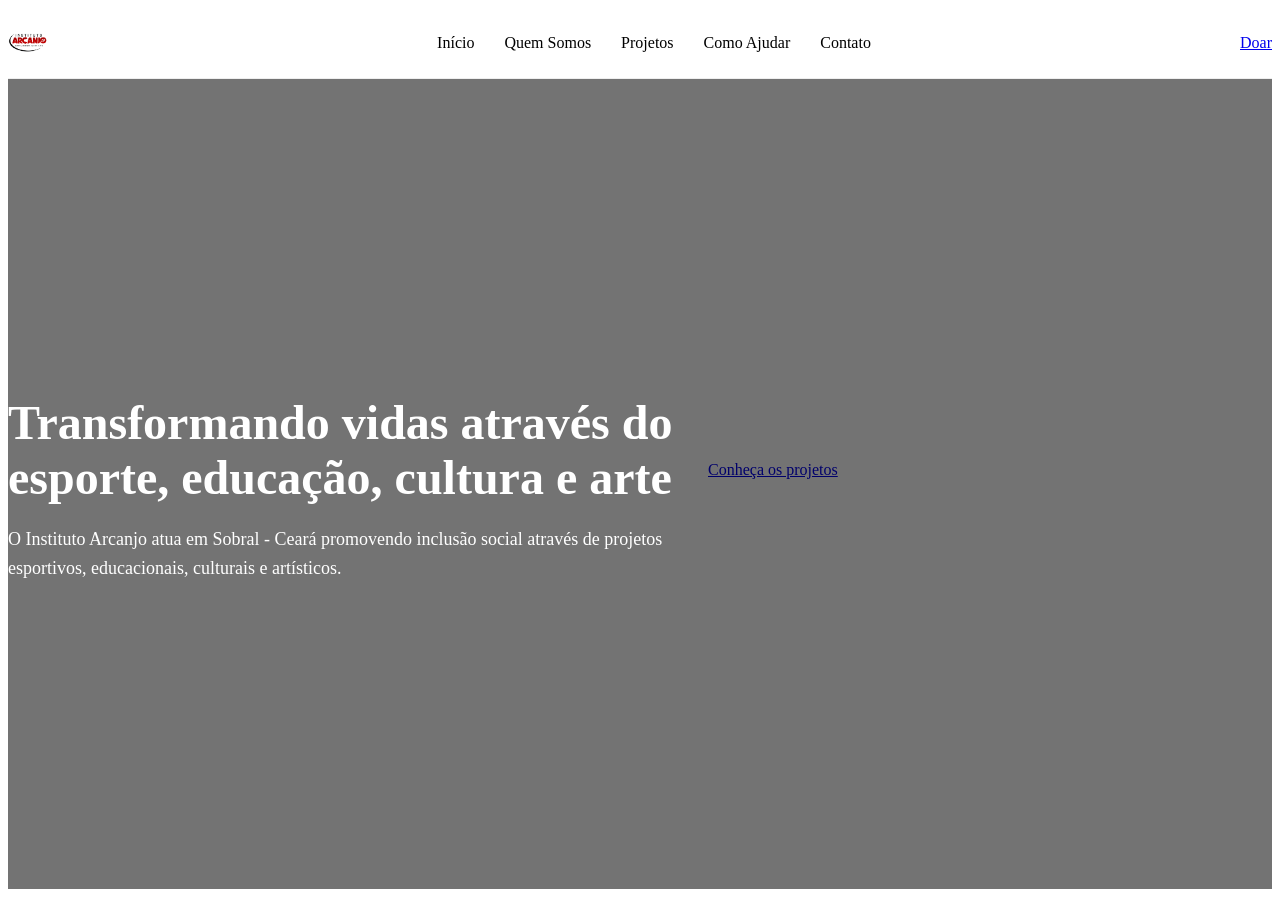
==== index.html @ 18fc813a "README.md atualizado" ====
<!DOCTYPE html>
<html lang="pt-br">
<head>
    <meta charset="UTF-8">
    <meta name="viewport" content="width=device-width, initial-scale=1.0">
    <title>Instituto Arcanjo | Esporte, Educação, Cultura e Arte</title>
    <link rel="stylesheet" href="assets/css/variables.css">
    <link rel="stylesheet" href="assets/css/layout.css">
    <link rel="stylesheet" href="assets/css/components.css">
    <link rel="stylesheet" href="assets/css/responsive.css">
    <link rel="shortcut icon" href="./assets/icons/favicon.ico" type="image/x-icon">
</head>
<body>
    <header class="header">
            <div class="container header__container">
                <a href="../index.html" class="logo">
                    <img src="./assets/images/logo/logo-instituto.png" alt="instituto arcanjo logo">
                </a>
                <nav class="nav">
                    <ul class="nav__menu">
                        <li><a href="../index.html">Início</a></li>
                        <li><a href="../pages/quem-somos.html">Quem Somos</a></li>
                        <li><a href="../pages/projetos.html">Projetos</a></li>
                        <li><a href="../pages/como-ajudar.html">Como Ajudar</a></li>
                        <li><a href="../pages/contato.html">Contato</a></li>
                    </ul>
                </nav>
                <a href="#" class="btn-primary header__donate">Doar</a>
                <button class="menu-toggle" id="menu-toggle">
                    <span></span>
                    <span></span>
                    <span></span>
                </button>
            </div>
    </header>
    <main>
        <section class="hero">
            <div class="hero__overlay"></div>
                <div class="container hero__content">
                    <h1 class="hero__title">Transformando vidas através do esporte, educação, cultura e arte</h1>
                    <p class="hero__text">O Instituto Arcanjo atua em Sobral - Ceará promovendo inclusão social
                    através de projetos esportivos, educacionais, culturais e artísticos.</p>
                </div>
                <div class="hero__buttons">
                    <a href="pages/projetos.html" class="btn-primary">Conheça os projetos</a>
                    <a href="#" class="btn-secondary">Doe agora</a>
                </div>
            </div>
        </section>
    </main>    

    <script src="assets/js/menu.js"></script>
</body>
</html>
---- assets/css/variables.css ----
:root{

--color-primary:#C10303;
--color-secondary:#AA0000;

--color-black:#000000;
--color-white:#FFFFFF;

--color-gray-light:#F5F5F5;
--color-gray:#777777;
--color-gray-dark:#333333;

}
---- assets/css/components.css ----
.header{
    background:var(--color-white);
    border-bottom:1px solid #eee;
    position:sticky;
    top:0;
    z-index:1000;
}

.header__container{
    display:flex;
    align-items:center;
    justify-content:space-between;
    height:70px;
}

.logo img{
    height:40px;
}

.nav__menu{
    display:flex;
    list-style:none;
    gap:30px;
}

.nav__menu a{
    text-decoration:none;
    color:var(--color-black);
    font-weight:500;
    transition:0.3s;
}

.nav__menu a:hover{
    color:var(--color-primary);
}

.header__donate{
    margin-left:20px;
}

.menu-toggle{
    display:none;
    flex-direction:column;
    gap:5px;
    background:none;
    border:none;
    cursor:pointer;
}

.menu-toggle span{
    width:25px;
    height:3px;
    background:var(--color-black);
}

.hero{
    position:relative;
    height:90vh;
    display:flex;
    align-items:center;
    background-image:url("../images/hero/social-project.jpg");
    background-size:cover;
    background-position:center;
    color:white;
}

.hero__overlay{
    position:absolute;
    top:0;
    left:0;
    width:100%;
    height:100%;
    background:rgba(0,0,0,0.55);
}

.hero__content{
    position:relative;
    max-width:700px;
}

.hero__title{
    font-size:48px;
    font-weight:700;
    margin-bottom:20px;
}

.hero__text{
    font-size:18px;
    margin-bottom:30px;
    line-height:1.6;
}

.hero__buttons{
    display:flex;
    gap:20px;
}

.btn-secondary{
    background:transparent;
    border:2px solid white;
    color:white;
    padding:12px 28px;
    border-radius:6px;
    text-decoration:none;
    font-weight:600;
    transition:0.3s;
}

.btn-secondary:hover{
    background:white;
    color:black;
}
---- assets/css/responsive.css ----
@media (max-width:768px){
    .nav{
        position:absolute;
        top:70px;
        left:0;
        width:100%;
        background:white;
        display:none;
        }

    .nav__menu{
        flex-direction:column;
        padding:20px;
        }

    .nav.active{
        display:block;
        }

    .menu-toggle{
        display:flex;
        }

    .header__donate{
        display:none;
        }
}

@media (max-width:768px){

    .hero{
        height:auto;
        padding:120px 0;
        }

    .hero__title{
        font-size:32px;
        }

    .hero__buttons{
        flex-direction:column;
    }
}
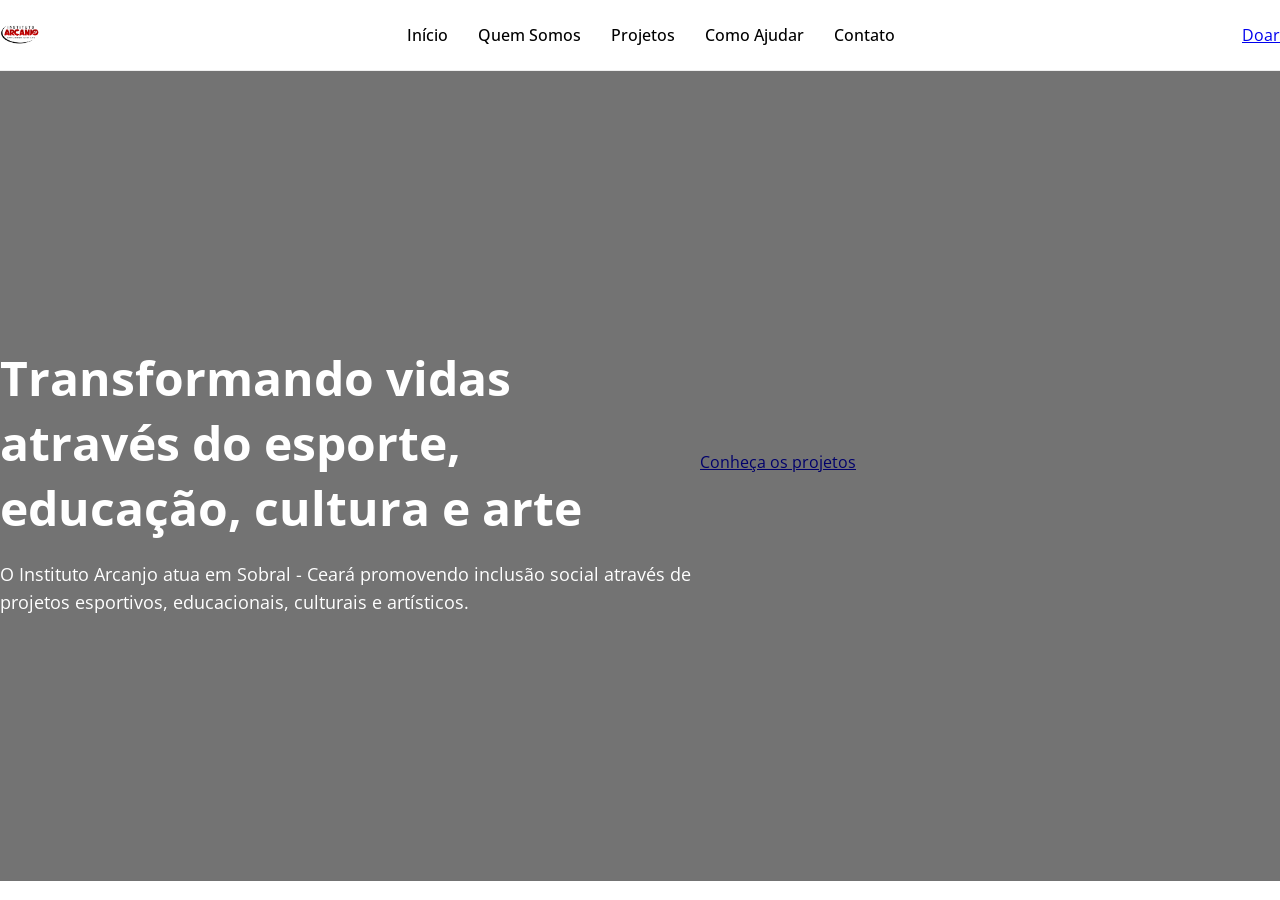
==== commit cd557bdf: "ajustando a estilização" ====
--- a/index.html
+++ b/index.html
@@ -9,29 +9,30 @@
     <link rel="stylesheet" href="assets/css/components.css">
     <link rel="stylesheet" href="assets/css/responsive.css">
     <link rel="shortcut icon" href="./assets/icons/favicon.ico" type="image/x-icon">
+    <link href="https://fonts.googleapis.com/css2?family=Poppins:wght@400;600;700&family=Open+Sans:wght@400;500&display=swap" rel="stylesheet">
 </head>
 <body>
     <header class="header">
-            <div class="container header__container">
-                <a href="../index.html" class="logo">
-                    <img src="./assets/images/logo/logo-instituto.png" alt="instituto arcanjo logo">
-                </a>
-                <nav class="nav">
-                    <ul class="nav__menu">
-                        <li><a href="../index.html">Início</a></li>
-                        <li><a href="../pages/quem-somos.html">Quem Somos</a></li>
-                        <li><a href="../pages/projetos.html">Projetos</a></li>
-                        <li><a href="../pages/como-ajudar.html">Como Ajudar</a></li>
-                        <li><a href="../pages/contato.html">Contato</a></li>
-                    </ul>
-                </nav>
+        <div class="container header__container">
+            <a href="../index.html" class="logo">
+                <img src="./assets/images/logo/logo-instituto.png" alt="instituto arcanjo logo">
+            </a>
+            <nav class="nav">
+                <ul class="nav__menu">
+                    <li><a href="../index.html">Início</a></li>
+                    <li><a href="../pages/quem-somos.html">Quem Somos</a></li>
+                    <li><a href="../pages/projetos.html">Projetos</a></li>
+                    <li><a href="../pages/como-ajudar.html">Como Ajudar</a></li>
+                    <li><a href="../pages/contato.html">Contato</a></li>
+                </ul>
+            </nav>
                 <a href="#" class="btn-primary header__donate">Doar</a>
                 <button class="menu-toggle" id="menu-toggle">
                     <span></span>
                     <span></span>
                     <span></span>
                 </button>
-            </div>
+        </div>
     </header>
     <main>
         <section class="hero">
--- a/assets/css/components.css
+++ b/assets/css/components.css
@@ -1,3 +1,10 @@
+body{
+    margin:0;
+    font-family:'Open Sans', sans-serif;
+    background:#ffffff;
+    color:#000000;
+}
+
 .header{
     background:var(--color-white);
     border-bottom:1px solid #eee;
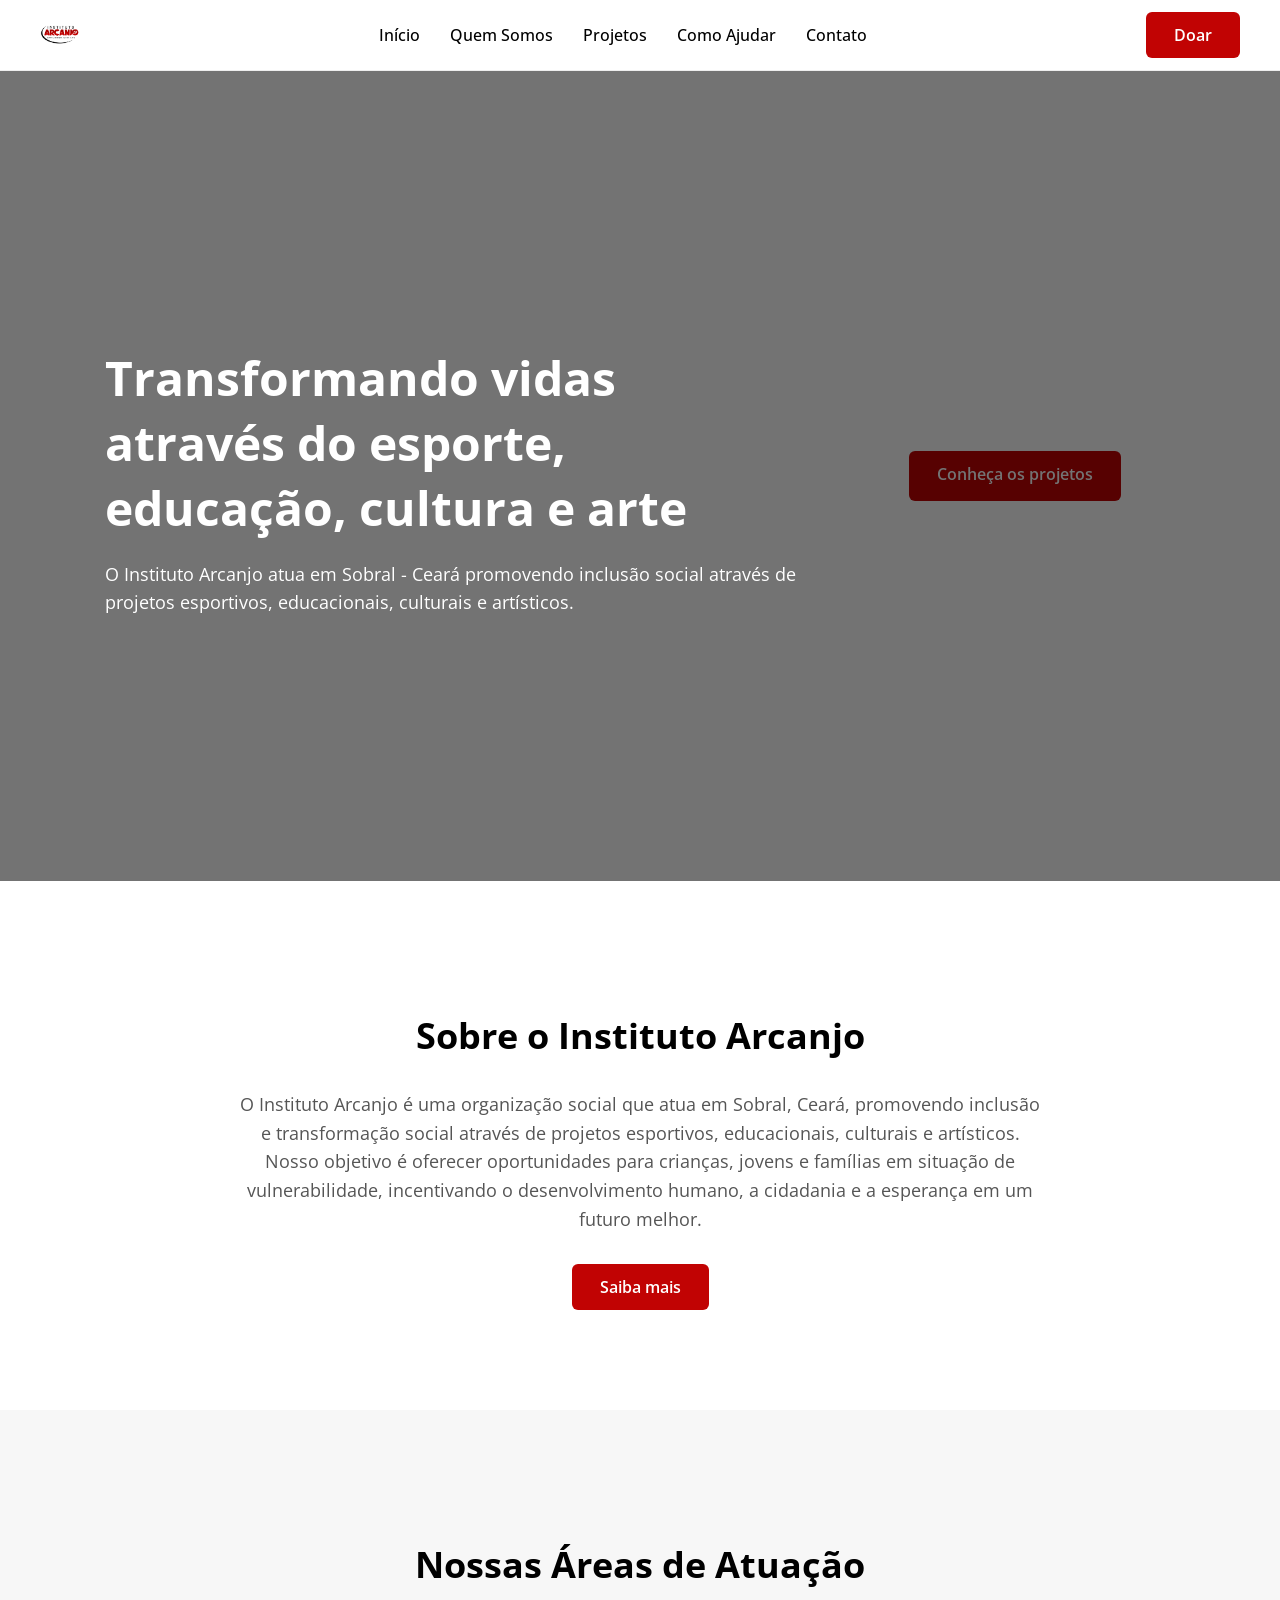
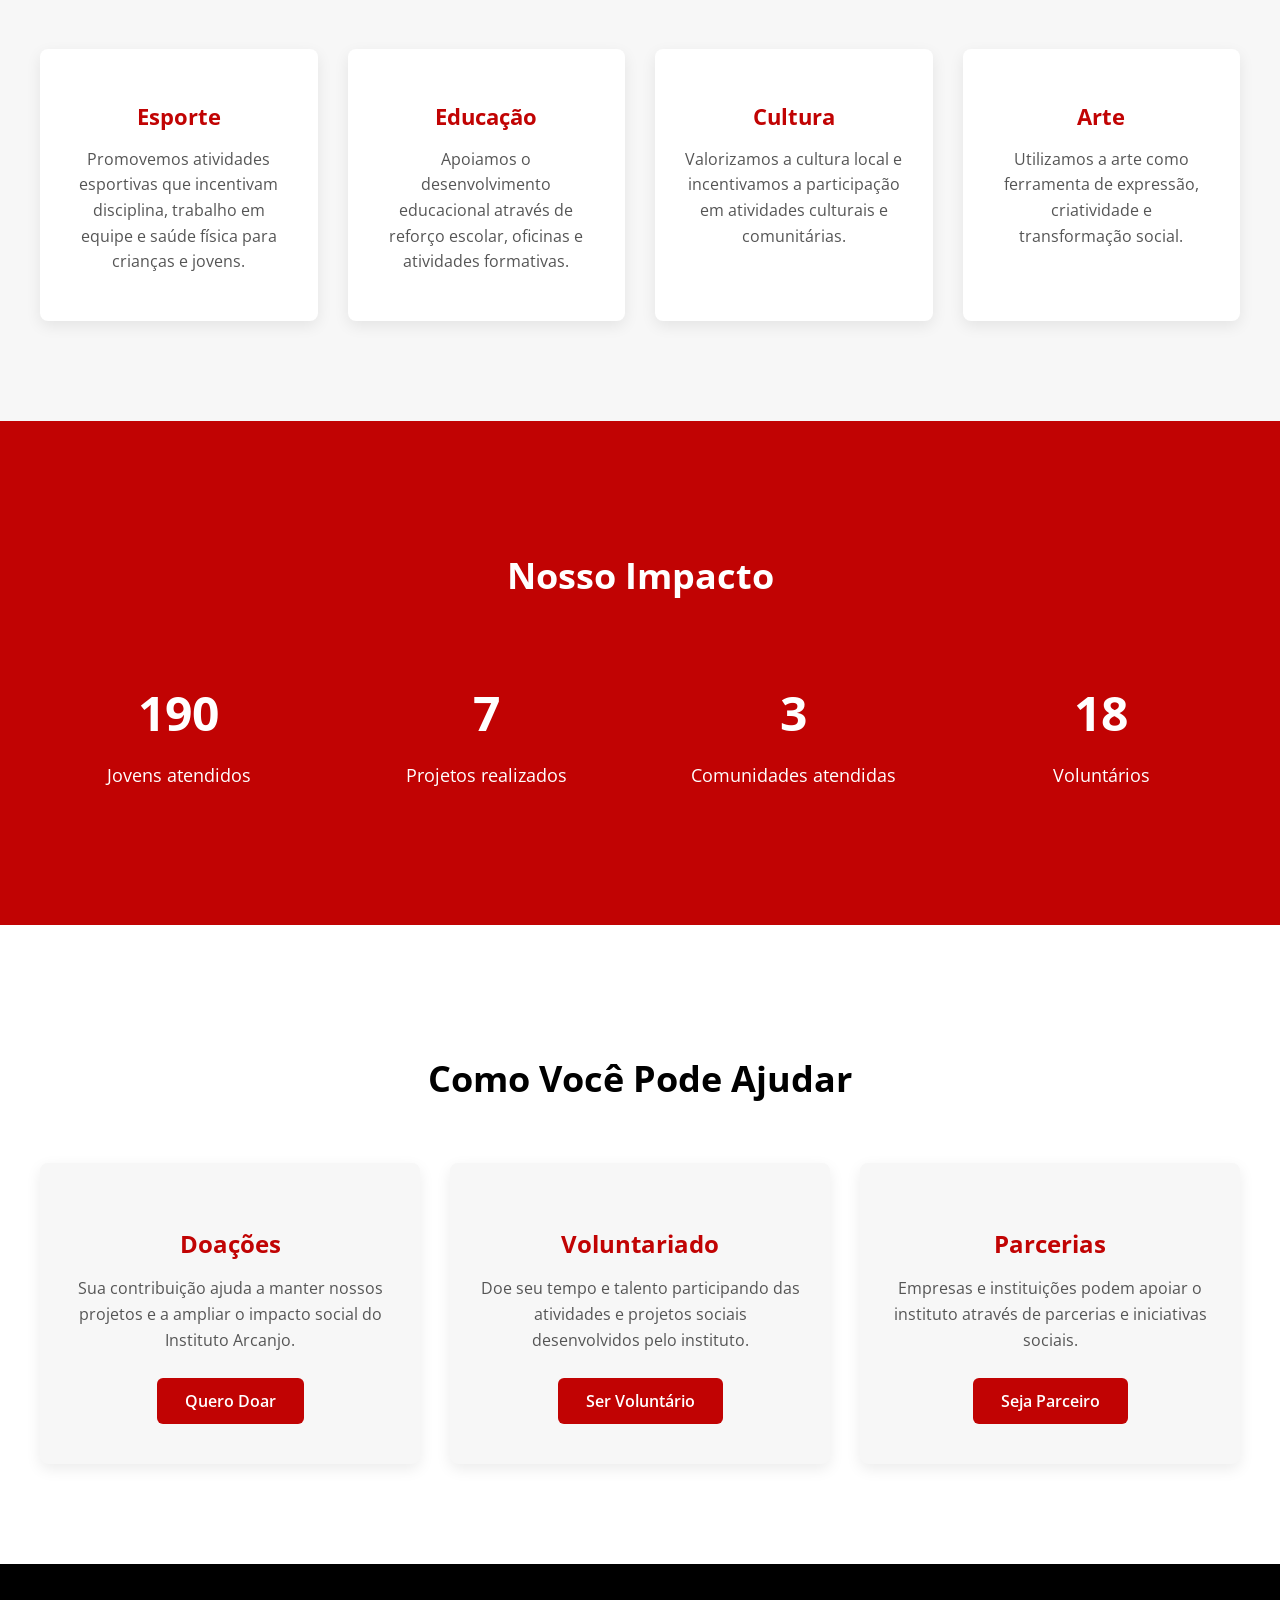
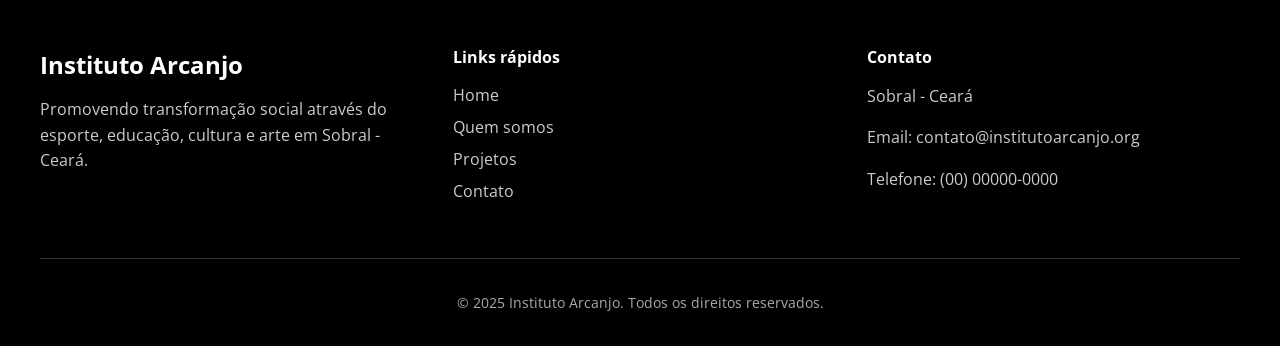
==== commit 76783ab7: "Melhorias no layout" ====
--- a/index.html
+++ b/index.html
@@ -48,8 +48,126 @@
                 </div>
             </div>
         </section>
-    </main>    
-
+        <section class="about">
+            <div class="container">
+                <div class="about__content">
+                    <h2 class="section-title">Sobre o Instituto Arcanjo</h2>
+                    <p class="about__text">O Instituto Arcanjo é uma organização social que atua em Sobral, Ceará,
+                    promovendo inclusão e transformação social através de projetos esportivos,
+                    educacionais, culturais e artísticos.
+                    Nosso objetivo é oferecer oportunidades para crianças, jovens e famílias
+                    em situação de vulnerabilidade, incentivando o desenvolvimento humano,
+                    a cidadania e a esperança em um futuro melhor.</p>
+                    <a href="pages/quem-somos.html" class="btn-primary">Saiba mais</a>
+                </div>
+            </div>
+        </section>
+        <section class="areas">
+            <div class="container">
+                <h2 class="section-title">Nossas Áreas de Atuação</h2>
+                <div class="areas__grid">
+                    <div class="area-card">
+                        <h3>Esporte</h3>
+                        <p>Promovemos atividades esportivas que incentivam disciplina,
+                        trabalho em equipe e saúde física para crianças e jovens.</p>
+                    </div>
+                    <div class="area-card">
+                        <h3>Educação</h3>
+                        <p>Apoiamos o desenvolvimento educacional através de reforço
+                        escolar, oficinas e atividades formativas.</p>
+                    </div>
+                    <div class="area-card">
+                        <h3>Cultura</h3>
+                        <p>Valorizamos a cultura local e incentivamos a participação
+                        em atividades culturais e comunitárias.</p>
+                    </div>
+                    <div class="area-card">
+                        <h3>Arte</h3>
+                        <p>Utilizamos a arte como ferramenta de expressão,
+                        criatividade e transformação social.</p>
+                    </div>
+                </div>
+            </div>
+        </section>
+        <section class="impact">
+            <div class="container">
+                <h2 class="section-title">Nosso Impacto</h2>
+                <div class="impact__grid">
+                    <div class="impact-card">
+                        <span class="impact-number">500+</span>
+                        <p>Jovens atendidos</p>
+                    </div>
+                    <div class="impact-card">
+                        <span class="impact-number">20</span>
+                        <p>Projetos realizados</p>
+                    </div>
+                    <div class="impact-card">
+                        <span class="impact-number">10</span>
+                        <p>Comunidades atendidas</p>
+                    </div>
+                    <div class="impact-card">
+                        <span class="impact-number">50+</span>
+                        <p>Voluntários</p>
+                    </div>
+                </div>
+            </div>
+        </section>
+        <section class="help">
+            <div class="container">
+                <h2 class="section-title">Como Você Pode Ajudar</h2>
+                <div class="help__grid">
+                    <div class="help-card">
+                    <h3>Doações</h3>
+                    <p>Sua contribuição ajuda a manter nossos projetos
+                    e a ampliar o impacto social do Instituto Arcanjo.</p>
+                    <a href="pages/como-ajudar.html" class="btn-primary">Quero Doar</a>
+                    </div>
+                    <div class="help-card">
+                        <h3>Voluntariado</h3>
+                        <p>Doe seu tempo e talento participando das atividades
+                    e projetos sociais desenvolvidos pelo instituto.</p>
+                        <a href="pages/contato.html" class="btn-primary">Ser Voluntário</a>
+                    </div>
+                    <div class="help-card">
+                        <h3>Parcerias</h3>
+                        <p>Empresas e instituições podem apoiar o instituto
+                    através de parcerias e iniciativas sociais.</p>
+                        <a href="pages/contato.html" class="btn-primary">Seja Parceiro</a>
+                    </div>
+                </div>
+            </div>
+        </section>
+    </main>
+    <footer class="footer">
+        <div class="container">
+            <div class="footer__grid">
+                <div class="footer__col">
+                    <h3>Instituto Arcanjo</h3>
+                    <p>Promovendo transformação social através do esporte,
+                    educação, cultura e arte em Sobral - Ceará.</p>
+                </div>
+                <div class="footer__col">
+                    <h4>Links rápidos</h4>
+                    <ul>
+                        <li><a href="index.html">Home</a></li>
+                        <li><a href="pages/quem-somos.html">Quem somos</a></li>
+                        <li><a href="pages/projetos.html">Projetos</a></li>
+                        <li><a href="pages/contato.html">Contato</a></li>
+                    </ul>
+                </div>
+                <div class="footer__col">
+                    <h4>Contato</h4>
+                    <p>Sobral - Ceará</p>
+                    <p>Email: contato@institutoarcanjo.org</p>
+                    <p>Telefone: (00) 00000-0000</p>
+                </div>
+            </div>
+            <div class="footer__bottom">
+                <p>© 2025 Instituto Arcanjo. Todos os direitos reservados.</p>
+            </div>
+        </div>
+    </footer>
     <script src="assets/js/menu.js"></script>
+    <script src="assets/js/main.js"></script>
 </body>
 </html>
--- a/assets/css/components.css
+++ b/assets/css/components.css
@@ -4,6 +4,13 @@
     background:#ffffff;
     color:#000000;
 }
+
+.container{
+    max-width:1200px;
+    margin:0 auto;
+    padding:0 20px;
+}
+
 
 .header{
     background:var(--color-white);
@@ -102,14 +109,29 @@
     gap:20px;
 }
 
-.btn-secondary{
-    background:transparent;
-    border:2px solid white;
+.btn-primary{
+    background:#C10303;
     color:white;
     padding:12px 28px;
     border-radius:6px;
     text-decoration:none;
     font-weight:600;
+    display:inline-block;
+    transition:0.3s;
+}
+
+.btn-primary:hover{
+    background:#AA0000;
+}
+
+.btn-secondary{
+    background:transparent;
+    border:2px solid white;
+    color:white;
+    padding:12px 28px;
+    border-radius:6px;
+    text-decoration:none;
+    font-weight:600;
     transition:0.3s;
 }
 
@@ -118,3 +140,195 @@
     color:black;
 }
 
+.header__donate{
+    margin-left:20px;
+}
+
+.about{
+    padding:100px 0;
+    background:#ffffff;
+}
+
+.about__content{
+    max-width:800px;
+    margin:auto;
+    text-align:center;
+}
+
+.section-title{
+    font-size:36px;
+    font-weight:700;
+    margin-bottom:30px;
+    color:#000;
+}
+
+.about__text{
+    font-size:18px;
+    line-height:1.6;
+    color:#555;
+    margin-bottom:30px;
+}
+
+.areas{
+    padding:100px 0;
+    background:#f7f7f7;
+    text-align:center;
+}
+
+.areas__grid{
+    margin-top:60px;
+    display:grid;
+    grid-template-columns:repeat(4,1fr);
+    gap:30px;
+}
+
+.area-card{
+    background:white;
+    padding:30px;
+    border-radius:8px;
+    box-shadow:0 5px 15px rgba(0,0,0,0.08);
+    transition:0.3s;
+}
+
+.area-card:hover{
+    transform:translateY(-5px);
+    box-shadow:0 10px 25px rgba(0,0,0,0.12);
+}
+
+.area-card h3{
+    font-size:22px;
+    margin-bottom:15px;
+    color:#C10303;
+}
+
+.area-card p{
+    font-size:16px;
+    color:#555;
+    line-height:1.6;
+}
+
+.impact{
+    padding:100px 0;
+    background:#C10303;
+    color:white;
+    text-align:center;
+}
+
+.impact .section-title{
+    color:white;
+}
+
+.impact__grid{
+    margin-top:60px;
+    display:grid;
+    grid-template-columns:repeat(4,1fr);
+    gap:30px;
+}
+
+.impact-card{
+    padding:20px;
+}
+
+.impact-number{
+    font-size:48px;
+    font-weight:700;
+    display:block;
+    margin-bottom:10px;
+}
+
+.impact-card p{
+    font-size:18px;
+}
+
+.help{
+    padding:100px 0;
+    background:#ffffff;
+    text-align:center;
+}
+
+.help__grid{
+    margin-top:60px;
+    display:grid;
+    grid-template-columns:repeat(3,1fr);
+    gap:30px;
+}
+
+.help-card{
+    background:#f7f7f7;
+    padding:40px 30px;
+    border-radius:8px;
+    box-shadow:0 5px 15px rgba(0,0,0,0.08);
+    transition:0.3s;
+}
+
+.help-card:hover{
+    transform:translateY(-5px);
+    box-shadow:0 10px 25px rgba(0,0,0,0.12);
+}
+
+.help-card h3{
+    font-size:24px;
+    margin-bottom:15px;
+    color:#C10303;
+}
+
+.help-card p{
+    font-size:16px;
+    line-height:1.6;
+    color:#555;
+    margin-bottom:25px;
+}
+
+.footer{
+    background:#000;
+    color:white;
+    padding:60px 0 20px;
+}
+
+.footer__grid{
+    display:grid;
+    grid-template-columns:repeat(3,1fr);
+    gap:40px;
+    margin-bottom:40px;
+}
+
+.footer__col h3{
+    font-size:24px;
+    margin-bottom:15px;
+}
+
+.footer__col h4{
+    margin-bottom:15px;
+}
+
+.footer__col p{
+    color:#ccc;
+    line-height:1.6;
+}
+
+.footer__col ul{
+    list-style:none;
+    padding:0;
+}
+
+.footer__col ul li{
+    margin-bottom:10px;
+}
+
+.footer__col ul li a{
+    color:#ccc;
+    text-decoration:none;
+    transition:0.3s;
+}
+
+.footer__col ul li a:hover{
+    color:#C10303;
+}
+
+.footer__bottom{
+    border-top:1px solid #333;
+    padding-top:20px;
+    text-align:center;
+    font-size:14px;
+    color:#aaa;
+}
--- a/assets/css/responsive.css
+++ b/assets/css/responsive.css
@@ -41,3 +41,40 @@
         flex-direction:column;
     }
 }
+
+@media (max-width:900px){
+    .areas__grid{
+        grid-template-columns:1fr 1fr;
+    }
+}
+
+@media (max-width:600px){
+    .areas__grid{
+        grid-template-columns:1fr;
+    }
+}
+
+@media (max-width:900px){
+    .impact__grid{
+        grid-template-columns:1fr 1fr;
+    }
+}
+
+@media (max-width:600px){
+    .impact__grid{
+        grid-template-columns:1fr;
+    }
+}
+
+@media (max-width:900px){
+    .help__grid{
+        grid-template-columns:1fr;
+    }
+}
+
+@media (max-width:900px){
+    .footer__grid{
+        grid-template-columns:1fr;
+        text-align:center;
+    }
+}
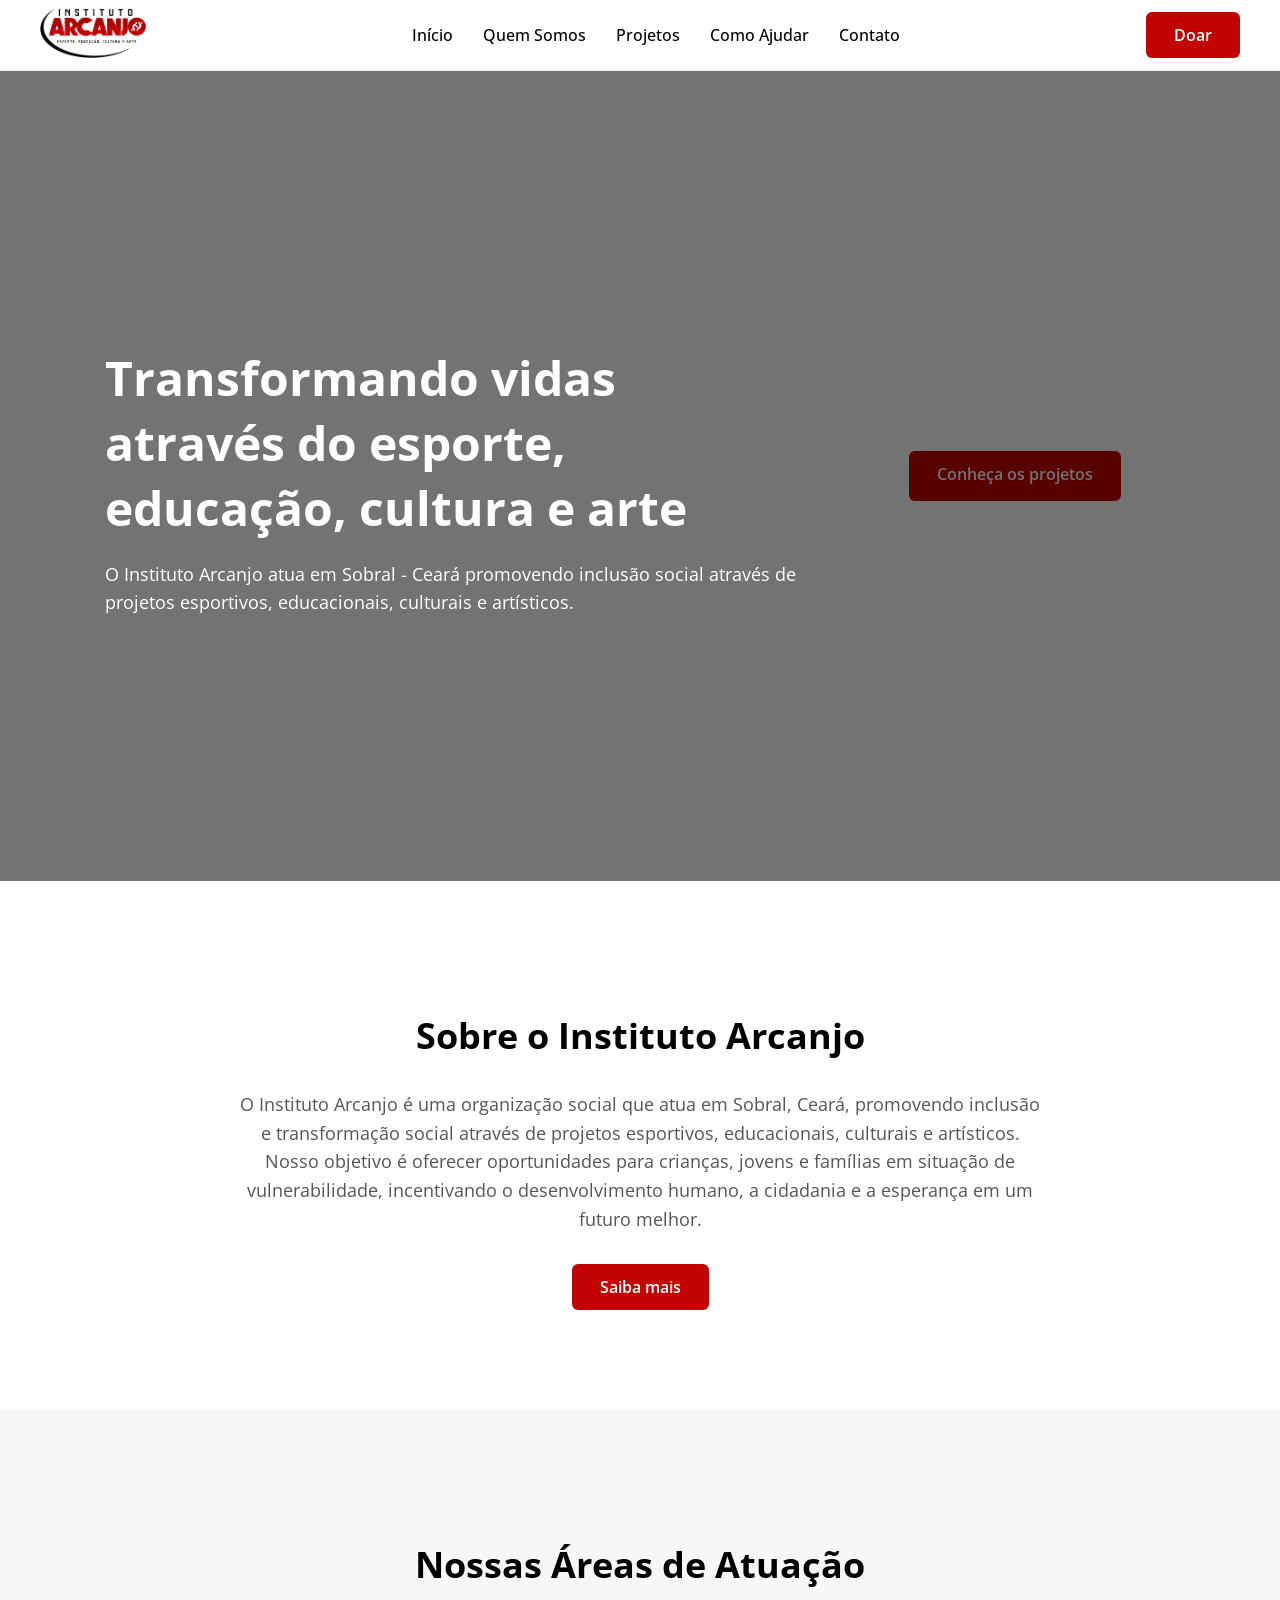
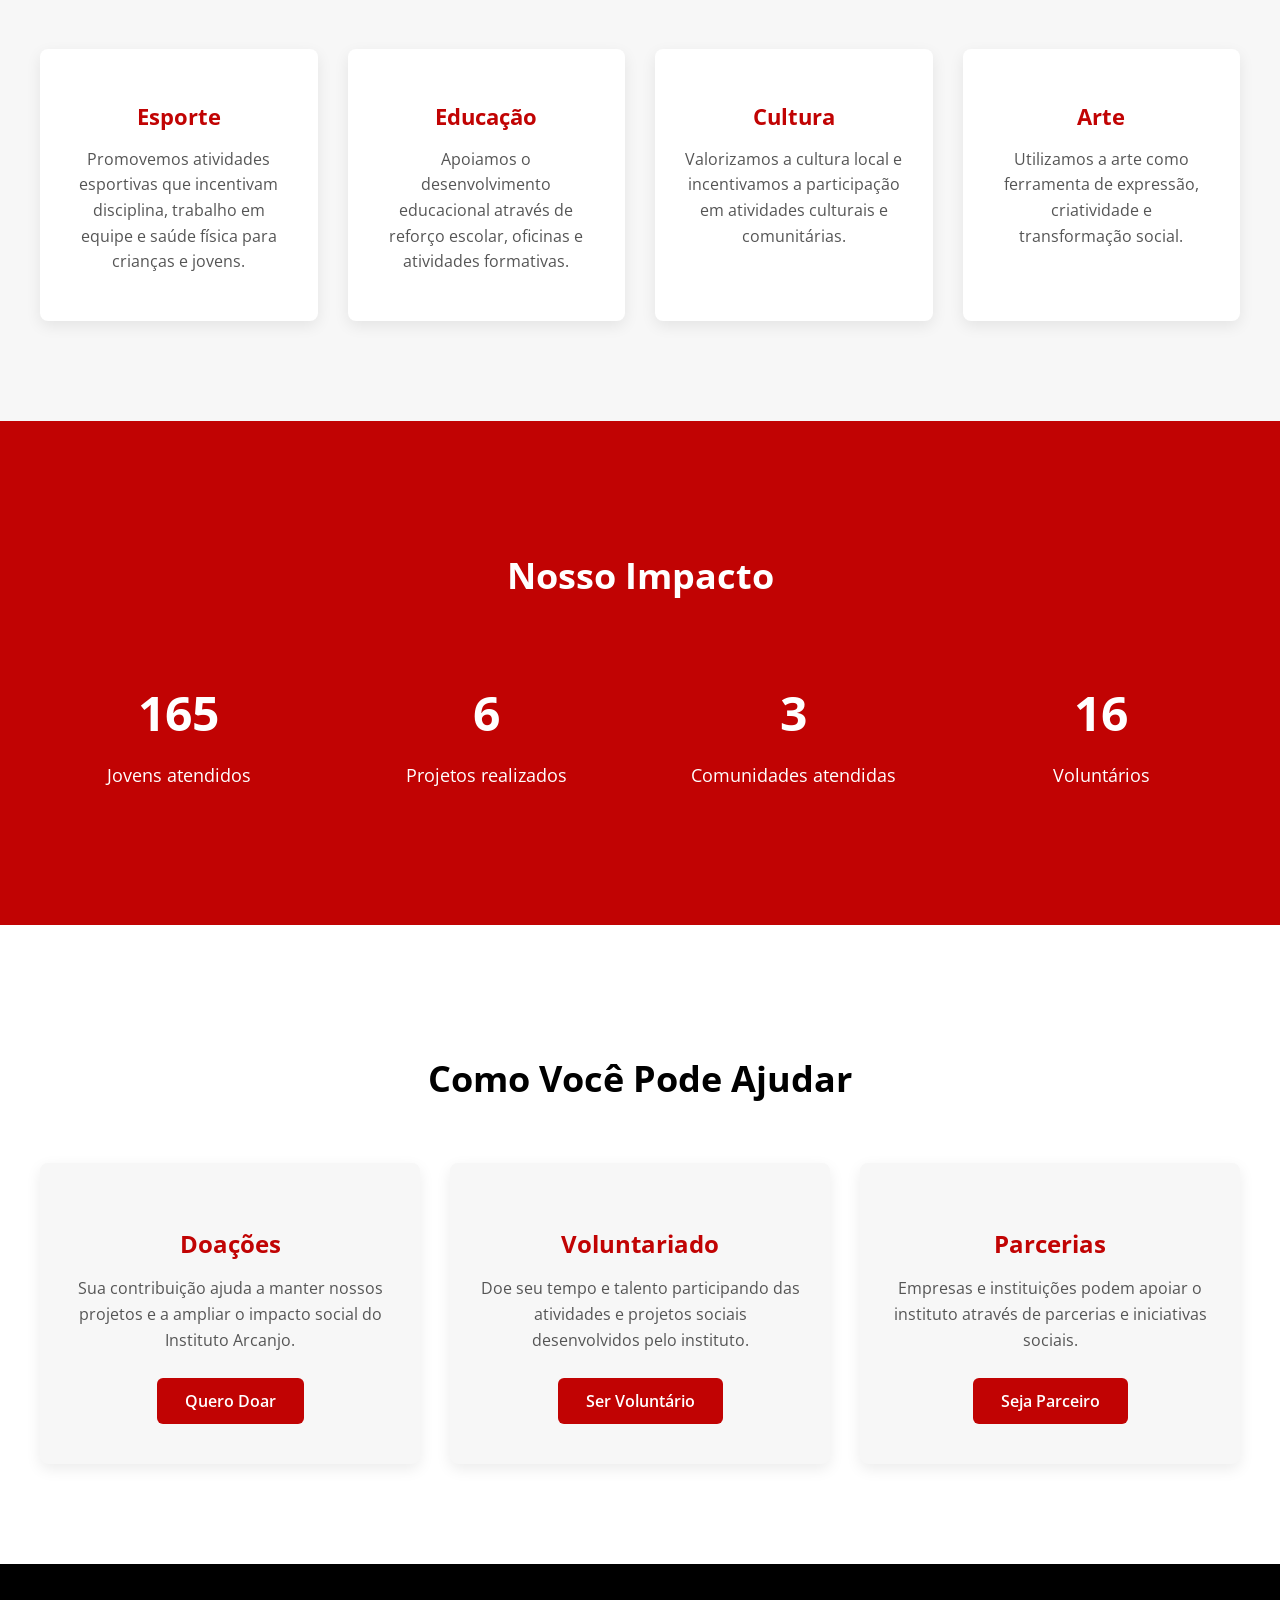
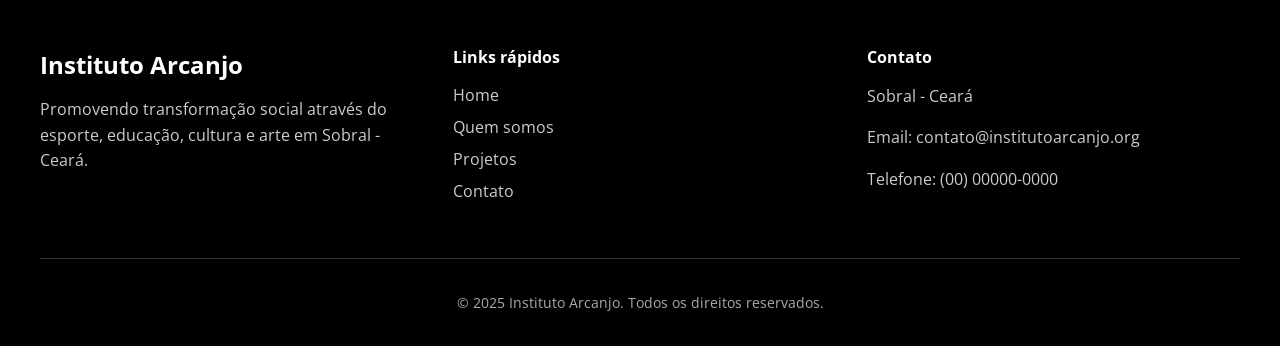
==== commit bdb77501: "Ajustes iniciais de outras páginas" ====
--- a/index.html
+++ b/index.html
@@ -19,11 +19,11 @@
             </a>
             <nav class="nav">
                 <ul class="nav__menu">
-                    <li><a href="../index.html">Início</a></li>
-                    <li><a href="../pages/quem-somos.html">Quem Somos</a></li>
-                    <li><a href="../pages/projetos.html">Projetos</a></li>
-                    <li><a href="../pages/como-ajudar.html">Como Ajudar</a></li>
-                    <li><a href="../pages/contato.html">Contato</a></li>
+                    <li><a href="./index.html">Início</a></li>
+                    <li><a href="./pages/quem-somos.html">Quem Somos</a></li>
+                    <li><a href="./pages/projetos.html">Projetos</a></li>
+                    <li><a href="./pages/como-ajudar.html">Como Ajudar</a></li>
+                    <li><a href="./pages/contato.html">Contato</a></li>
                 </ul>
             </nav>
                 <a href="#" class="btn-primary header__donate">Doar</a>
--- a/assets/css/components.css
+++ b/assets/css/components.css
@@ -28,7 +28,7 @@
 }
 
 .logo img{
-    height:40px;
+    height:50px;
 }
 
 .nav__menu{
